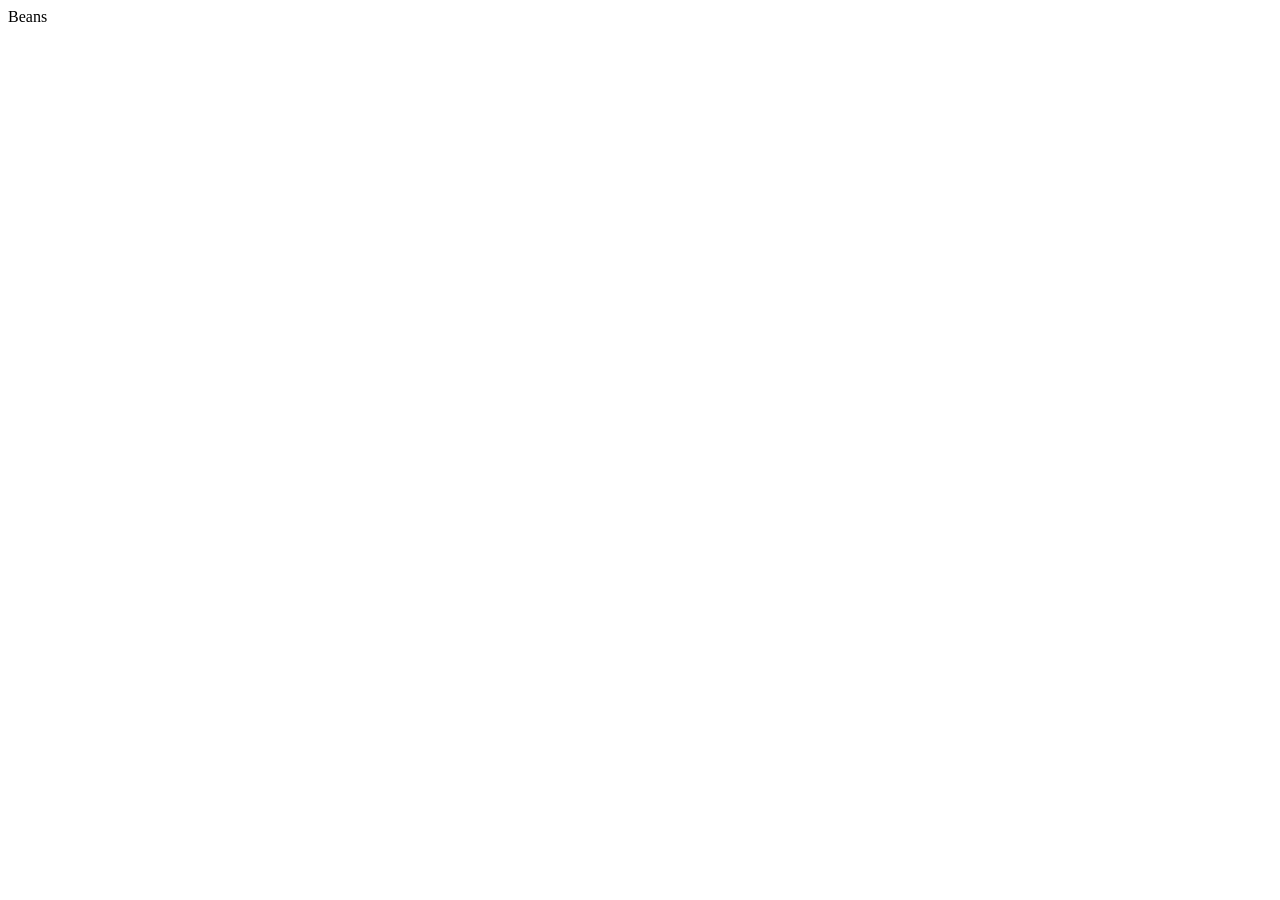
==== index.html @ 22dd8e8f "Made the index file for the start of the homepage" ====
<!DOCTYPE html>
<html lang="en">
<head>
    <meta charset="UTF-8">
    <title>Nathan Cross Website</title>
    <meta name="viewport" content="width=device-width, initial-scale=1.0">
    <link rel="stylesheet" href="">
</head>

    <body>
        Beans
    </body>
</html>
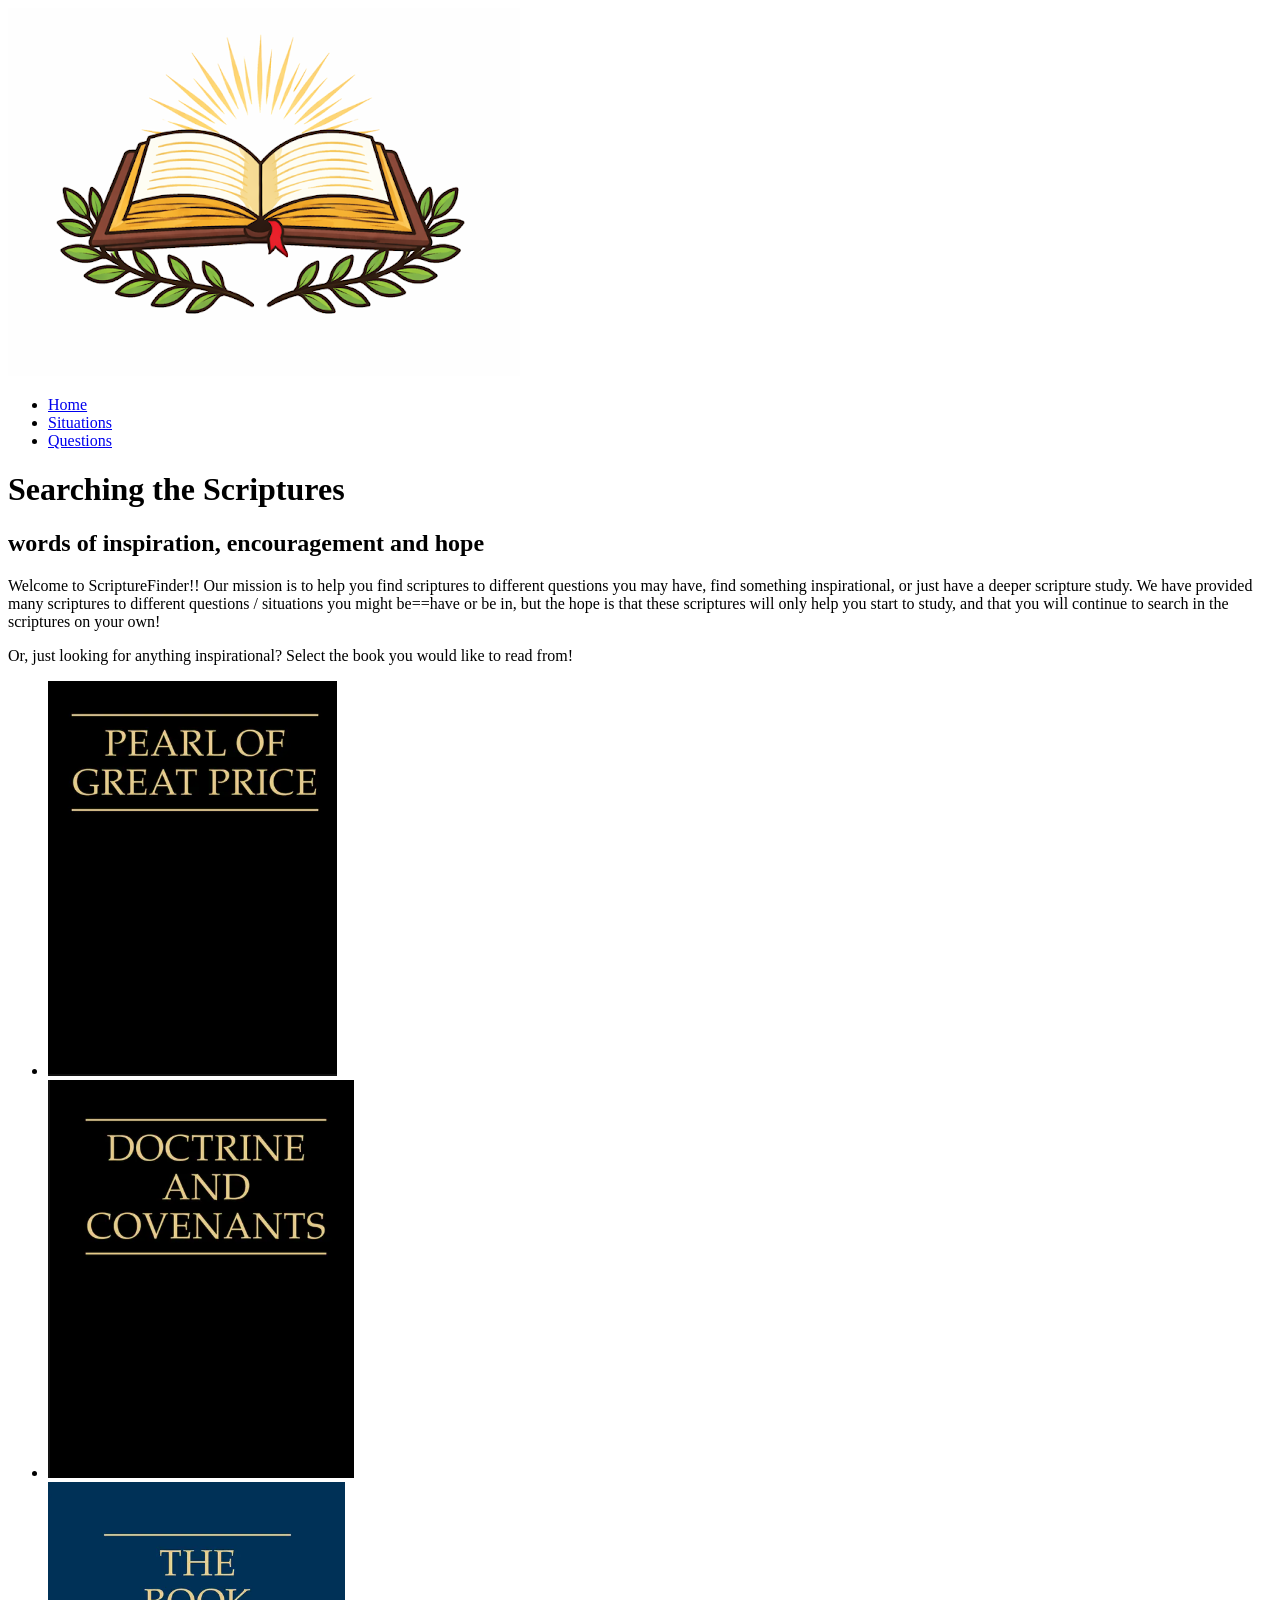
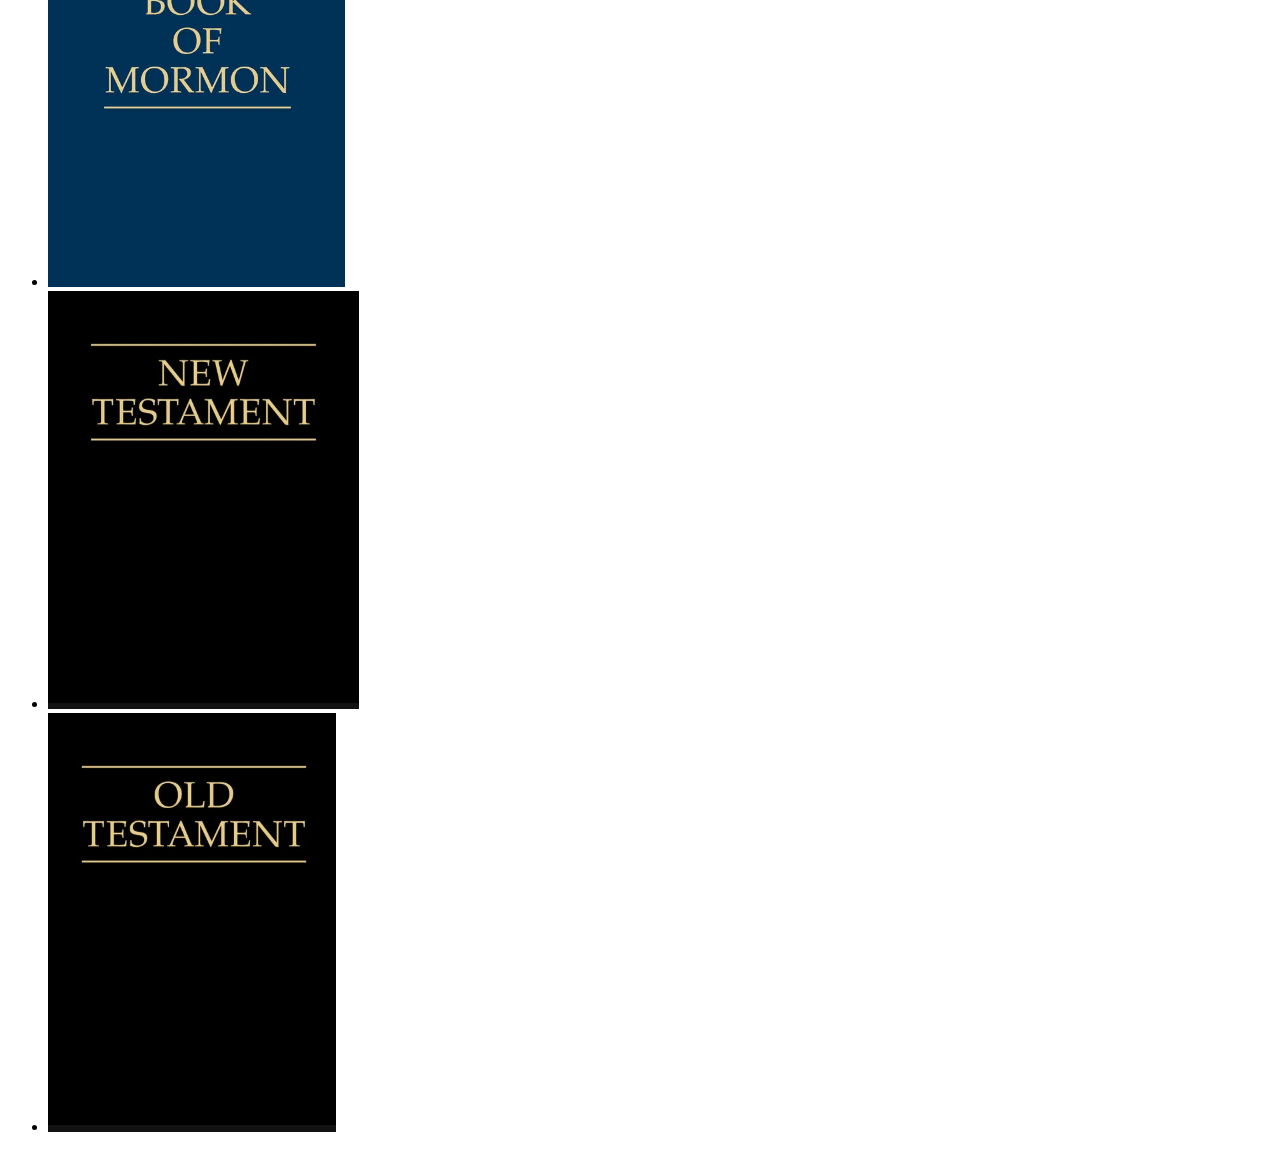
==== commit 1531533c: "started the website" ====
--- a/index.html
+++ b/index.html
@@ -8,6 +8,60 @@
 </head>
 
     <body>
-        Beans
+        <header>
+            <img class="logo" src="images/logo.png" alt="Site logo">
+            <nav class="nav">
+            <ul class="nav-list">
+                <li><a href="index.html">Home</a></li>
+                <li><a href="situations.html">Situations</a></li>
+                <li><a href="questions.html">Questions</a></li>
+            </ul>
+            </nav>
+        </header>
+        <main>
+            <h1>
+                Searching the Scriptures
+            </h1>
+            <h2>
+                words of inspiration, encouragement and hope
+            </h2>
+            <p>
+                Welcome to ScriptureFinder!! Our mission is to help you find scriptures to different questions you may have, find something inspirational, or just have a deeper scripture study. We have provided many scriptures to different questions / situations you might be==have or be in, but the hope is that these scriptures will only help you start to study, and that you will continue to search in the scriptures on your own!
+            </p>
+        </main>
+        <footer>
+            <p>
+                Or, just looking for anything inspirational? Select the book you would like to read from!
+            </p>
+            <nav class="nav">
+            <ul class="nav-list">
+                <li>
+                    <a href="pearl.html" target="_blank">
+                        <img src="images/pearl.png" alt="Pearl of Great Price">
+                    </a>
+                </li>
+                <li>
+                    <a href="d&c.html" target="_blank">
+                        <img src="images/d&c.png" alt="Doctrine and Covenants">
+                    </a>
+                </li>
+                <li>
+                    <a href="bom.html" target="_blank">
+                        <img src="images/bom.png" alt="Book of Mormon">
+                    </a>
+                </li>
+                <li>
+                    <a href="newtest.html" target="_blank">
+                        <img src="images/newt.png" alt="New Testament">
+                    </a>
+                </li>
+                <li>
+                    <a href="oldtest.html" target="_blank">
+                        <img src="images/oldt.png" alt="Old Testament">
+                    </a>
+                </li>
+            </ul>
+            </nav>
+        </footer>
     </body>
 </html>
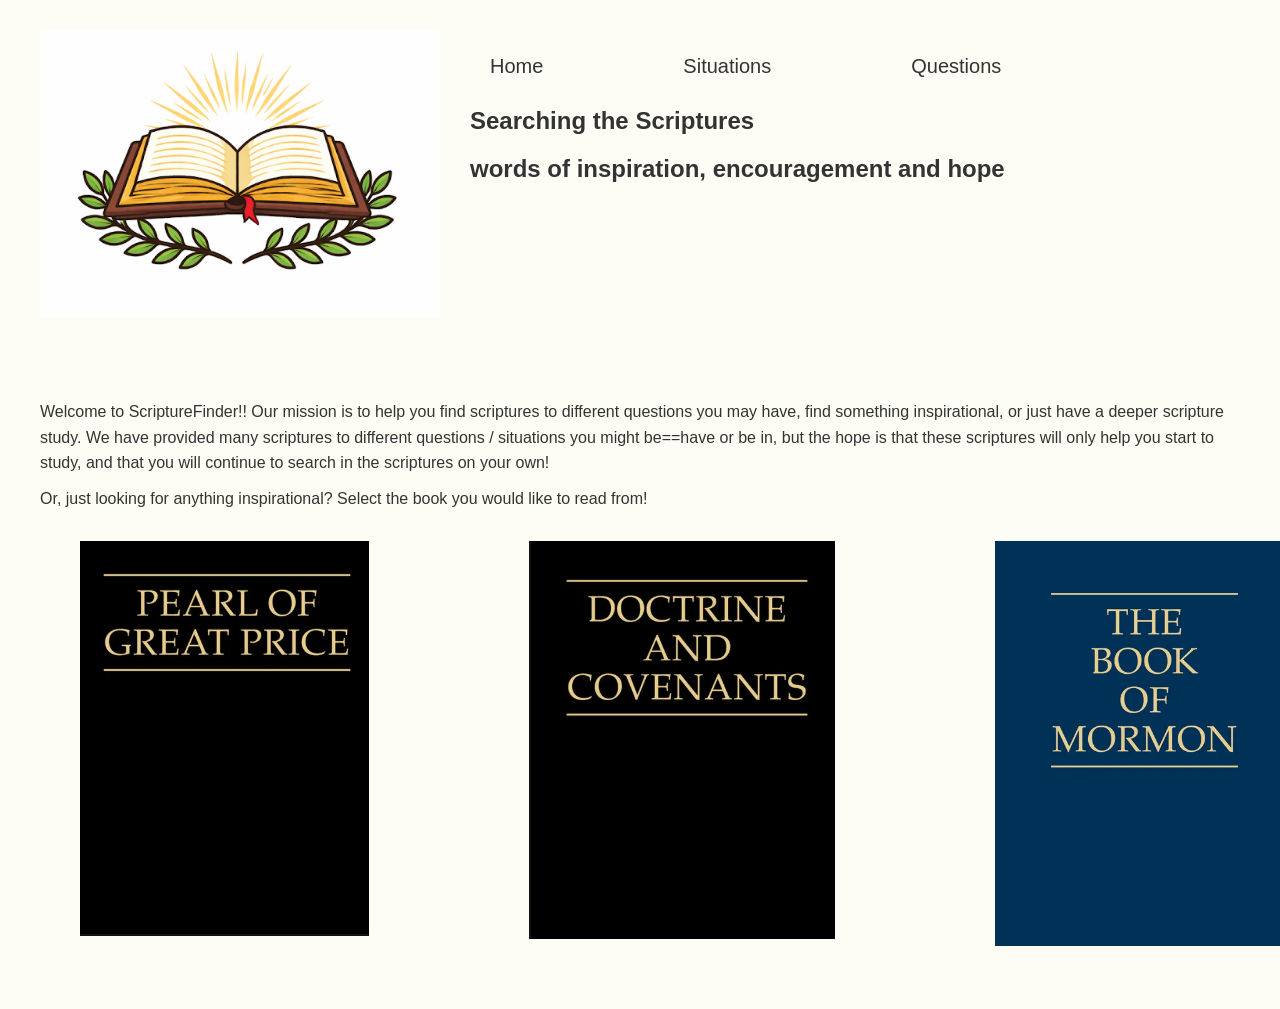
==== commit 11f5c6c7: "thing" ====
--- a/index.html
+++ b/index.html
@@ -4,7 +4,7 @@
     <meta charset="UTF-8">
     <title>Nathan Cross Website</title>
     <meta name="viewport" content="width=device-width, initial-scale=1.0">
-    <link rel="stylesheet" href="">
+    <link rel="stylesheet" href="style.css">
 </head>
 
     <body>
@@ -12,19 +12,20 @@
             <img class="logo" src="images/logo.png" alt="Site logo">
             <nav class="nav">
             <ul class="nav-list">
-                <li><a href="index.html">Home</a></li>
-                <li><a href="situations.html">Situations</a></li>
-                <li><a href="questions.html">Questions</a></li>
+                <li><a href="inner_site/index.html">Home</a></li>
+                <li><a href="inner_site/situations.html">Situations</a></li>
+                <li><a href="inner_site/questions.html">Questions</a></li>
             </ul>
-            </nav>
-        </header>
-        <main>
             <h1>
                 Searching the Scriptures
             </h1>
             <h2>
                 words of inspiration, encouragement and hope
             </h2>
+            </nav>
+        </header>
+        <main>
+            
             <p>
                 Welcome to ScriptureFinder!! Our mission is to help you find scriptures to different questions you may have, find something inspirational, or just have a deeper scripture study. We have provided many scriptures to different questions / situations you might be==have or be in, but the hope is that these scriptures will only help you start to study, and that you will continue to search in the scriptures on your own!
             </p>
@@ -36,27 +37,27 @@
             <nav class="nav">
             <ul class="nav-list">
                 <li>
-                    <a href="pearl.html" target="_blank">
+                    <a href="inner_site/pearl.html" target="_blank">
                         <img src="images/pearl.png" alt="Pearl of Great Price">
                     </a>
                 </li>
                 <li>
-                    <a href="d&c.html" target="_blank">
+                    <a href="inner_site/d&c.html" target="_blank">
                         <img src="images/d&c.png" alt="Doctrine and Covenants">
                     </a>
                 </li>
                 <li>
-                    <a href="bom.html" target="_blank">
+                    <a href="inner_site/bom.html" target="_blank">
                         <img src="images/bom.png" alt="Book of Mormon">
                     </a>
                 </li>
                 <li>
-                    <a href="newtest.html" target="_blank">
+                    <a href="inner_site/newtest.html" target="_blank">
                         <img src="images/newt.png" alt="New Testament">
                     </a>
                 </li>
                 <li>
-                    <a href="oldtest.html" target="_blank">
+                    <a href="inner_site/oldtest.html" target="_blank">
                         <img src="images/oldt.png" alt="Old Testament">
                     </a>
                 </li>
--- a/style.css
+++ b/style.css
@@ -0,0 +1,39 @@
+* {
+    margin: 10px;
+    padding: 0;
+    box-sizing: border-box;
+}
+body {
+    font-family: Arial, sans-serif;
+    background-color: #FDFDF6;
+    color: #333;
+    line-height: 1.6;
+}
+header {
+    display: grid;
+    grid-template-columns: 1fr 1fr 1fr;
+    grid-template-rows: .1fr .2fr;
+}
+header img{
+    grid-column: 1;
+    grid-row: 1/2;
+    width: 400px;
+}
+.nav {
+    justify-content: center;
+    grid-column: 2/3;
+}
+.nav-list {
+    list-style: none;
+    display: flex;
+    gap: 100px;
+}
+.nav-list a {
+    font-size: 20px;
+    text-decoration: none;
+    color: #333;
+    font-weight: 500;
+}
+.nav-list a:hover {
+    color: black;
+}
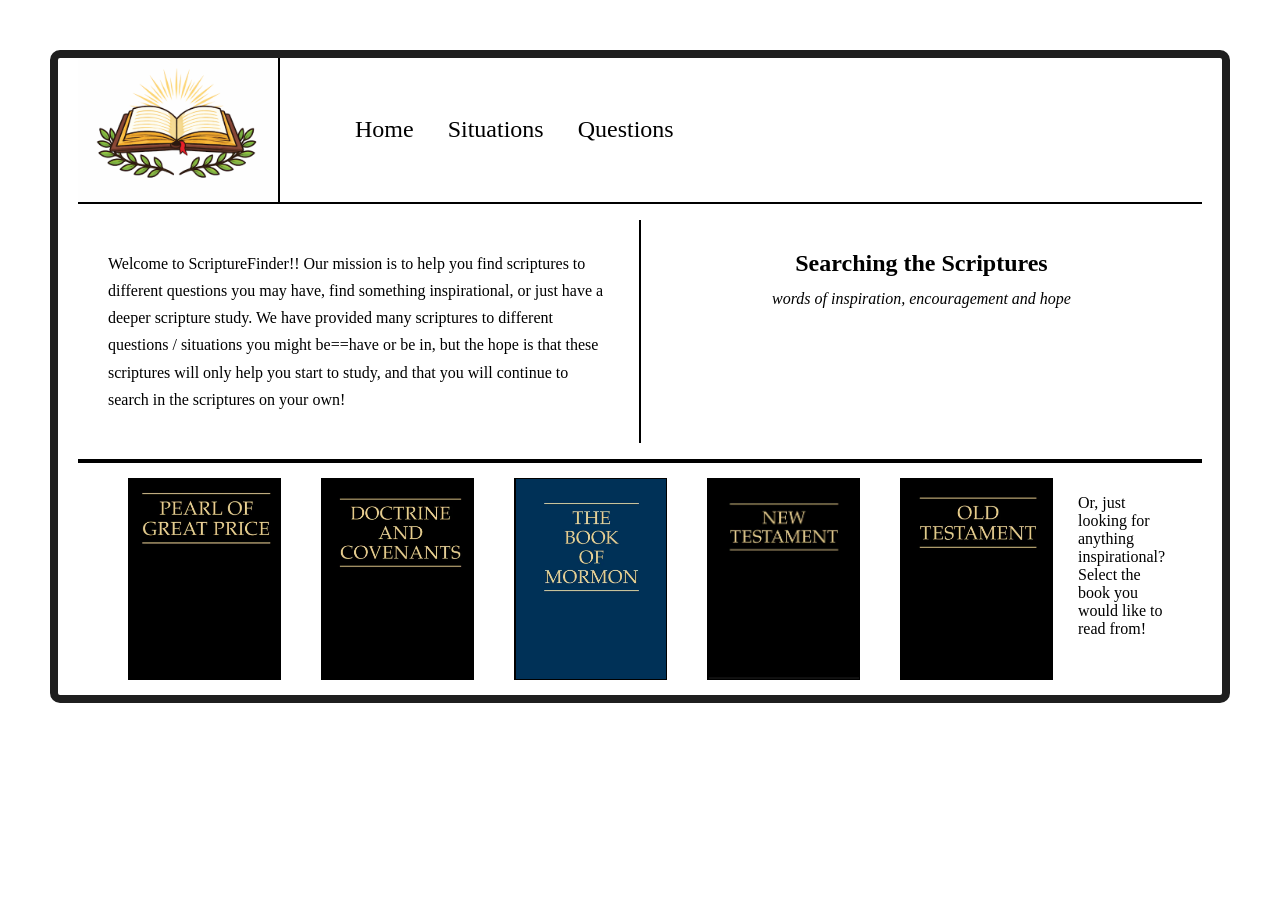
==== commit ec2dee8f: "worked on the code and finished 3 pages" ====
--- a/index.html
+++ b/index.html
@@ -4,65 +4,56 @@
     <meta charset="UTF-8">
     <title>Nathan Cross Website</title>
     <meta name="viewport" content="width=device-width, initial-scale=1.0">
-    <link rel="stylesheet" href="style.css">
+    <link rel="stylesheet" href="styles/style.css">
 </head>
 
     <body>
+    <div id="wrapper">
         <header>
             <img class="logo" src="images/logo.png" alt="Site logo">
             <nav class="nav">
             <ul class="nav-list">
-                <li><a href="inner_site/index.html">Home</a></li>
-                <li><a href="inner_site/situations.html">Situations</a></li>
-                <li><a href="inner_site/questions.html">Questions</a></li>
+                <a href="inner_site/index.html">Home</a>
+                <a href="inner_site/situations.html">Situations</a>
+                <a href="inner_site/questions.html">Questions</a>
             </ul>
-            <h1>
-                Searching the Scriptures
-            </h1>
-            <h2>
-                words of inspiration, encouragement and hope
-            </h2>
+            
             </nav>
         </header>
         <main>
-            
             <p>
                 Welcome to ScriptureFinder!! Our mission is to help you find scriptures to different questions you may have, find something inspirational, or just have a deeper scripture study. We have provided many scriptures to different questions / situations you might be==have or be in, but the hope is that these scriptures will only help you start to study, and that you will continue to search in the scriptures on your own!
             </p>
+            <div class="welcome-box">
+                <h1>Searching the Scriptures</h1>
+                <h2>words of inspiration, encouragement and hope</h2>
+            </div>
         </main>
         <footer>
-            <p>
-                Or, just looking for anything inspirational? Select the book you would like to read from!
-            </p>
-            <nav class="nav">
-            <ul class="nav-list">
-                <li>
+            
+            <nav class="nav2">
+            <ul class="nav-list2">
                     <a href="inner_site/pearl.html" target="_blank">
                         <img src="images/pearl.png" alt="Pearl of Great Price">
                     </a>
-                </li>
-                <li>
                     <a href="inner_site/d&c.html" target="_blank">
                         <img src="images/d&c.png" alt="Doctrine and Covenants">
                     </a>
-                </li>
-                <li>
                     <a href="inner_site/bom.html" target="_blank">
                         <img src="images/bom.png" alt="Book of Mormon">
                     </a>
-                </li>
-                <li>
                     <a href="inner_site/newtest.html" target="_blank">
                         <img src="images/newt.png" alt="New Testament">
                     </a>
-                </li>
-                <li>
                     <a href="inner_site/oldtest.html" target="_blank">
                         <img src="images/oldt.png" alt="Old Testament">
                     </a>
-                </li>
+                    <p>
+                         Or, just looking for anything inspirational? Select the book you would like to read from!
+                    </p>
             </ul>
             </nav>
         </footer>
+    </div>
     </body>
 </html>
--- a/styles/style.css
+++ b/styles/style.css
@@ -0,0 +1,109 @@
+body {
+    font-family: Georgia, serif;
+    margin: 50px;
+    padding: 0;
+}
+
+#wrapper {
+            border: 8px solid rgb(31, 31, 31);
+            border-radius: 10px;
+            margin: 50px auto;
+            padding: 0px 20px;
+            
+}
+
+header {
+    display: flex;
+    border-bottom: 2px solid;
+}
+.logo {
+    width: 200px;
+    border-right: 2px solid;
+}
+
+nav {
+    display: flex;
+    align-items: center;
+    padding: 0 20px;
+}
+
+nav a {
+    margin: 0 15px;
+    font-size: 1.5rem;
+    text-decoration: none;
+    color: black;
+}
+
+nav a:hover {
+    text-decoration: underline;
+}
+
+main {
+    display: flex;
+    border-bottom: 2px solid;
+}
+
+main p {
+    width: 50%;
+    padding: 30px;
+    font-size: 1rem;
+    line-height: 1.7;
+    border-right: 2px solid;
+}
+
+.welcome-box {
+    width: 50%;
+    padding: 30px;
+    text-align: center;
+}
+main h1 {
+    font-size: 1.5rem;
+    margin-bottom: 10px;
+}
+
+main h2 {
+    font-size: 1rem;
+    font-weight: normal;
+    font-style: italic;
+}
+footer {
+    display: flex;
+    align-items: center;
+    padding: 15px;
+    border-top: 2px solid;
+}
+
+.nav2 {
+    flex: 1;
+}
+
+.nav-list2 {
+    display: flex;
+    gap: 10px;
+    list-style: none;
+    padding: 0;
+    margin: 0;
+}
+
+.nav2 a {
+    display: flex;
+    flex-direction: column;
+    align-items: center;
+    gap: 6px;
+}
+
+.nav2 img {
+    width: 150px;
+    height: 200px;
+    object-fit: cover;
+    border: 1px solid;
+    border-left: 2px solid;
+}
+
+footer > p {
+    width: 180px;
+    text-align: center;
+    padding: 10px 15px;
+    
+    font-style: italic;
+}
